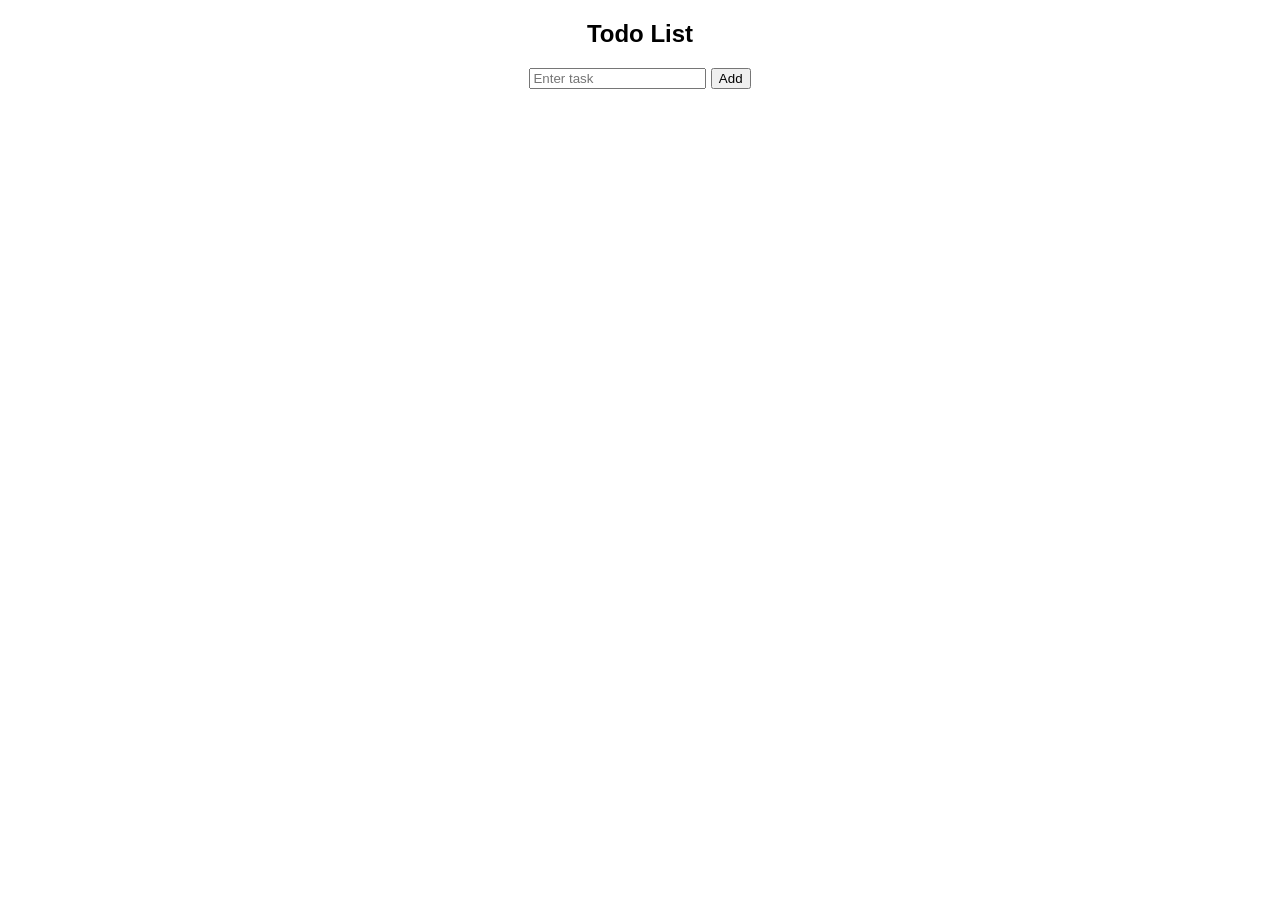
==== Task-2-Todo-App/index.html @ 9d453c4d "Added Task 2 Todo App" ====
<!DOCTYPE html>
<html>
<head>
  <title>Todo App</title>
  <link rel="stylesheet" href="style.css">
</head>
<body>

<h2>Todo List</h2>

<input type="text" id="taskInput" placeholder="Enter task">
<button onclick="addTask()">Add</button>

<ul id="list"></ul>

<script src="script.js"></script>
</body>
</html>
---- Task-2-Todo-App/style.css ----
body {
  font-family: Arial;
  text-align: center;
}

li {
  margin: 10px;
}
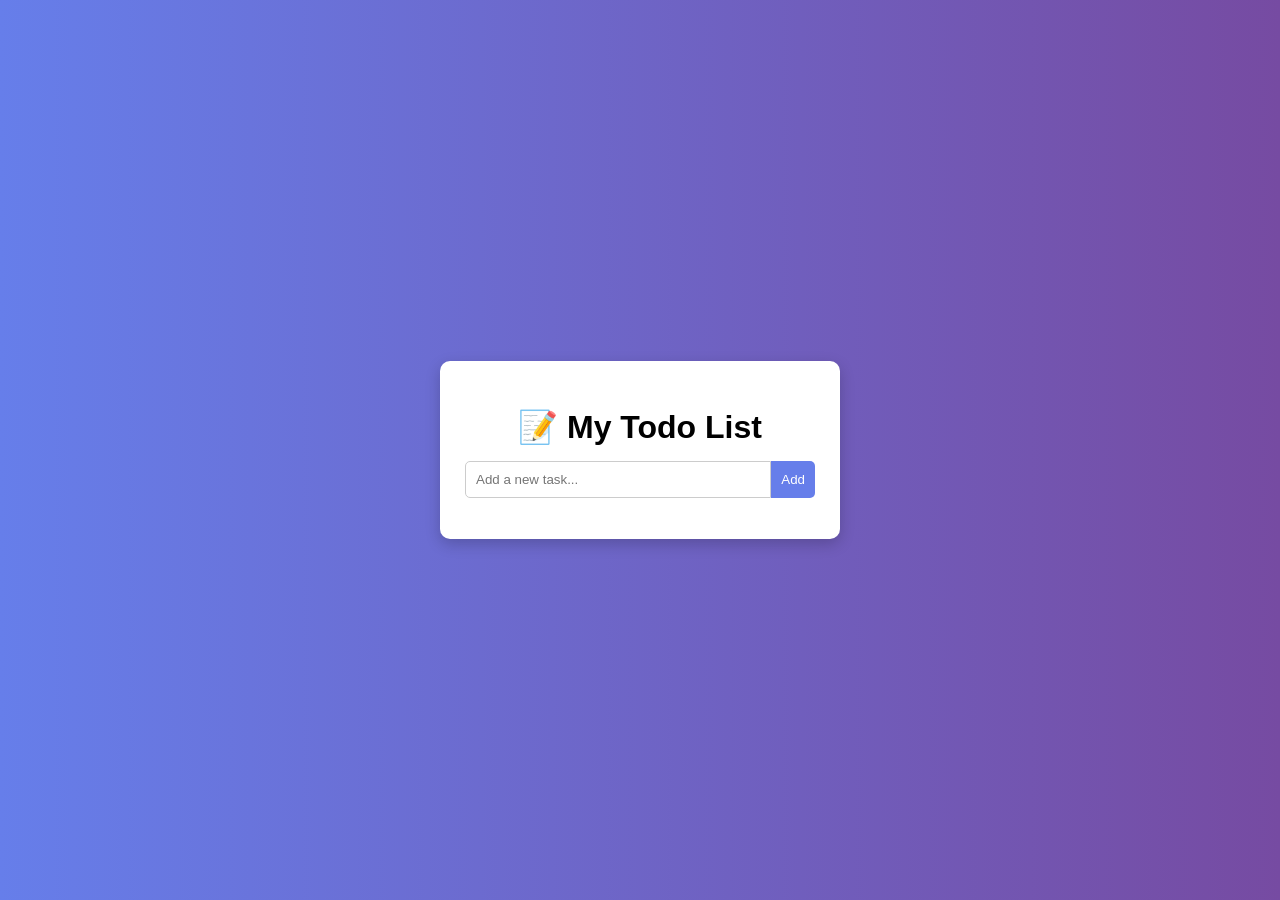
==== commit 31e64ce3: "Improved Todo UI" ====
--- a/Task-2-Todo-App/index.html
+++ b/Task-2-Todo-App/index.html
@@ -1,17 +1,22 @@
 <!DOCTYPE html>
-<html>
+<html lang="en">
 <head>
+  <meta charset="UTF-8">
   <title>Todo App</title>
   <link rel="stylesheet" href="style.css">
 </head>
 <body>
 
-<h2>Todo List</h2>
+<div class="container">
+  <h1>📝 My Todo List</h1>
 
-<input type="text" id="taskInput" placeholder="Enter task">
-<button onclick="addTask()">Add</button>
+  <div class="input-section">
+    <input type="text" id="taskInput" placeholder="Add a new task...">
+    <button onclick="addTask()">Add</button>
+  </div>
 
-<ul id="list"></ul>
+  <ul id="list"></ul>
+</div>
 
 <script src="script.js"></script>
 </body>
--- a/Task-2-Todo-App/style.css
+++ b/Task-2-Todo-App/style.css
@@ -1,8 +1,73 @@
 body {
-  font-family: Arial;
+  font-family: Arial, sans-serif;
+  background: linear-gradient(to right, #667eea, #764ba2);
+  display: flex;
+  justify-content: center;
+  align-items: center;
+  height: 100vh;
+  margin: 0;
+}
+
+.container {
+  background: white;
+  padding: 25px;
+  border-radius: 10px;
+  width: 350px;
   text-align: center;
+  box-shadow: 0 5px 15px rgba(0,0,0,0.2);
+}
+
+h1 {
+  margin-bottom: 15px;
+}
+
+.input-section {
+  display: flex;
+}
+
+input {
+  flex: 1;
+  padding: 10px;
+  border: 1px solid #ccc;
+  border-radius: 5px 0 0 5px;
+}
+
+button {
+  padding: 10px;
+  border: none;
+  background: #667eea;
+  color: white;
+  cursor: pointer;
+  border-radius: 0 5px 5px 0;
+}
+
+button:hover {
+  background: #5a67d8;
+}
+
+ul {
+  list-style: none;
+  padding: 0;
+  margin-top: 15px;
 }
 
 li {
-  margin: 10px;
+  background: #f4f4f4;
+  margin: 8px 0;
+  padding: 10px;
+  border-radius: 5px;
+  display: flex;
+  justify-content: space-between;
+  align-items: center;
+}
+
+.completed {
+  text-decoration: line-through;
+  color: gray;
+}
+
+.delete {
+  color: red;
+  cursor: pointer;
+  font-weight: bold;
 }
